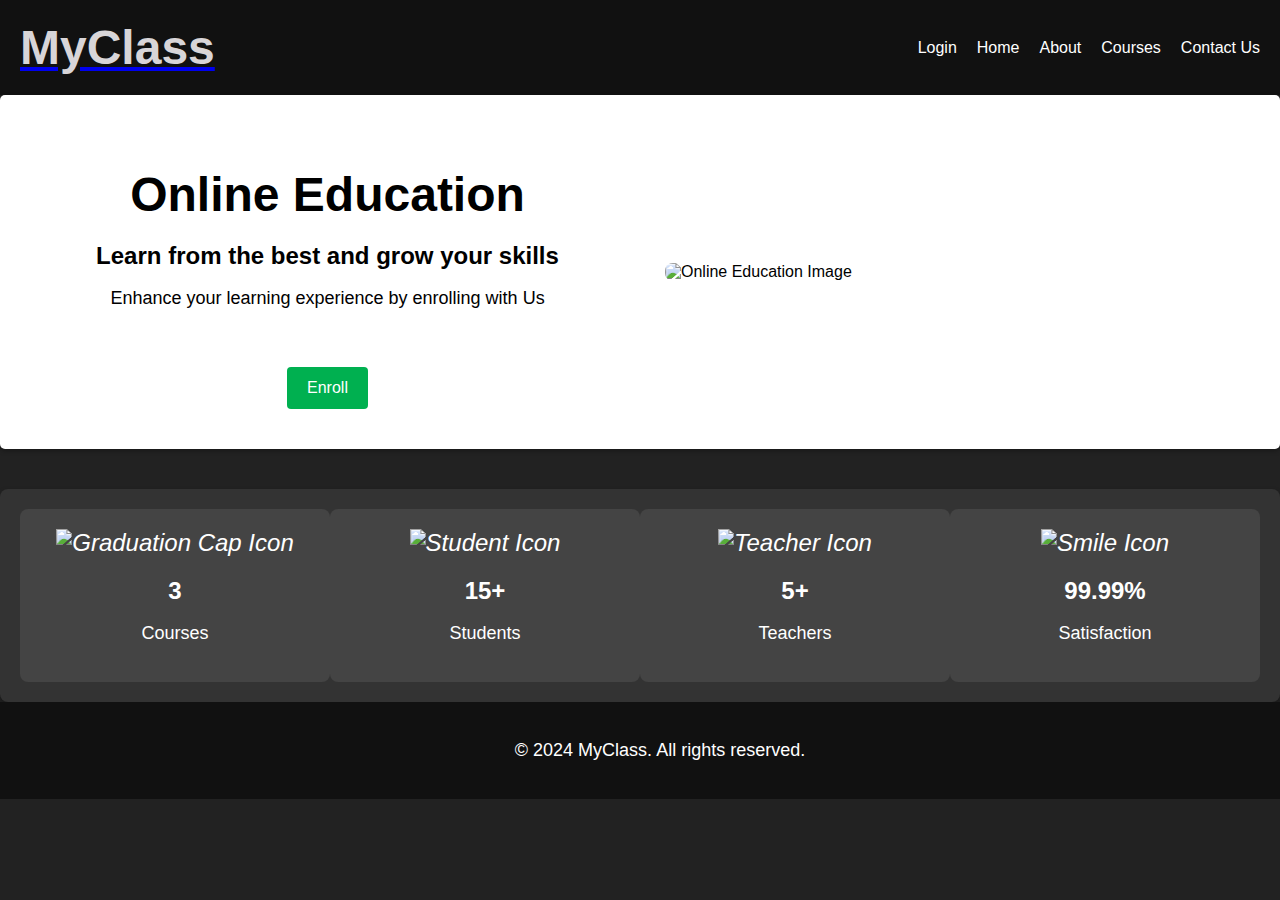
==== index.html @ d59af435 "Add files via upload" ====
<!DOCTYPE html>
<html lang="en">
<head>
  <meta charset="UTF-8">
  <meta name="viewport" content="width=device-width, initial-scale=1.0">
  <title>MyClass - Online Education</title>
  <link rel="stylesheet" href="style.css">
</head>
<body>
  <header>
    <a href="index.html"><h1>MyClass</h1></a>
    <nav>
      <ul>
        <li><a href="login.html">Login</a></li>
        <li><a href="#">Home</a></li>
        <li><a href="#">About</a></li>
        <li><a href="#">Courses</a></li>
        <li><a href="contact.html" class="cta">Contact Us</a></li>
      </ul>
    </nav>
  </header>
  <main>
    <section class="container">
      <div class="content">
        <h1>Online Education</h1>
        <h2>Learn from the best and grow your skills</h2>
        <p>Enhance your learning experience by enrolling with Us</p>
        <button class="cta">Enroll</button>
      </div>
      <div class="image">
        <img src="C:\Users\shari\Desktop\projectdemo1\EDU.jpg" alt="Online Education Image">
      </div>
    </section>
    <section class="stats">
      <div class="stat">
        <i><img src="C:\Users\shari\Desktop\projectdemo1\gradcap.png" alt="Graduation Cap Icon"></i>
        <h2>3</h2>
        <p>Courses</p>
      </div>
      <div class="stat">
        <i><img src="C:\Users\shari\Desktop\projectdemo1\stud.png" alt="Student Icon"></i>
        <h2>15+</h2>
        <p>Students</p>
      </div>
      <div class="stat">
        <i><img src="C:\Users\shari\Desktop\projectdemo1\teach.jpg" alt="Teacher Icon"></i>
        <h2>5+</h2>
        <p>Teachers</p>
      </div>
      <div class="stat">
        <i><img src="C:\Users\shari\Desktop\projectdemo1\smile.png" alt="Smile Icon"></i>
        <h2>99.99%</h2>
        <p>Satisfaction</p>
      </div>
    </section>
  </main>
  <footer>
    <p>&copy; 2024 MyClass. All rights reserved.</p>
  </footer>
  <script src="script.js"></script>
</body>
</html>
---- style.css ----
/* General Styles */
body {
    margin: 0;
    font-family: sans-serif;
    background-color: #222;
    color: #fff;
  }
  
  header {
    display: flex;
    justify-content: space-between;
    align-items: center;
    padding: 20px;
    background-color: #111;
  }
  
  header h1 {
    margin: 0;
    color: #d8d5d8;
  }
  
  nav ul {
    display: flex;
    list-style: none;
    margin: 0;
    padding: 0;
  }
  
  nav li {
    margin-left: 20px;
  }
  
  nav a {
    text-decoration: none;
    color: #fff;
  }
  
  nav a:hover {
    color: #00b050;
  }
  
  /* Container and Content */
  .container {
    padding: 40px;
    display: flex;
    align-items: center;
    justify-content: space-between; /* Adjusted for better alignment */
    background-color: #fff;
    color: #000;
    border-radius: 5px;
    box-shadow: 0 2px 5px rgba(0, 0, 0, 0.3);
    max-width: 1200px; /* Added to control width */
    margin: 0 auto; /* Center the container */
  }
  
  .content {
    text-align: center;
    margin-right: 50px;
    flex: 1;
  }
  
  h1 {
    font-size: 48px;
    margin-bottom: 20px;
  }
  
  h2 {
    font-size: 24px;
    margin-bottom: 10px;
  }
  
  p {
    font-size: 18px;
  }
  
  .cta {
    margin-top: 40px;
  }
  
  button {
    background-color: #00b050;
    color: #fff;
    padding: 12px 20px;
    border: none;
    border-radius: 4px;
    font-size: 16px;
    cursor: pointer;
    transition: all 0.3s ease;
  }
  
  button:hover {
    background-color: #007a38;
    transform: scale(1.05);
  }
  
  /* Image Styles */
  .image {
    width: 400px;
    flex: 1;
  }
  
  .image img {
    width: 100%;
    height: auto;
    display: block;
    border-radius: 8px; /* Slightly rounded corners */
    animation: moveAnimation 5s infinite; /* Apply the moving animation */
  }
  
  /* Stats Section */
  .stats {
    display: flex;
    justify-content: space-around;
    margin-top: 40px;
    padding: 20px;
    background-color: #333;
    border-radius: 8px;
    box-shadow: 0 2px 5px rgba(0, 0, 0, 0.3);
  }
  
  .stat {
    background-color: #444;
    padding: 20px;
    border-radius: 8px;
    text-align: center;
    width: 22%; /* Adjusted width */
    transition: background-color 0.3s, transform 0.3s;
  }
  
  .stat:hover {
    background-color: #555;
    transform: translateY(-5px);
  }
  
  .stat i {
    display: block;
    font-size: 24px;
    margin-bottom: 10px;
  }
  
  .stat img {
    width: 50px;  /* Adjusted image size */
    height: auto;
  }
  
  footer {
    padding: 20px;
    background-color: #111;
    text-align: center;
    color: #fff;
    position: relative;
    bottom: 0;
    width: 100%;
  }
  
  /* Media Queries for Responsiveness */
  @media (max-width: 768px) {
    .container {
      flex-direction: column;
      padding: 20px;
    }
  
    .content {
      margin-right: 0;
      margin-bottom: 20px;
    }
  
    .image {
      width: 100%;
    }
  
    .stats {
      flex-direction: column;
    }
  
    .stat {
      width: 100%;
      margin-bottom: 20px;
    }
  
    h1 {
      font-size: 36px;
    }
  
    h2 {
      font-size: 20px;
    }
  }
  /* Keyframes for moving animation */
@keyframes moveAnimation {
  0% {
    transform: translateX(0);
  }
  50% {
    transform: translateX(10px); /* Move right */
  }
  100% {
    transform: translateX(0); /* Move back to original position */
  }
}
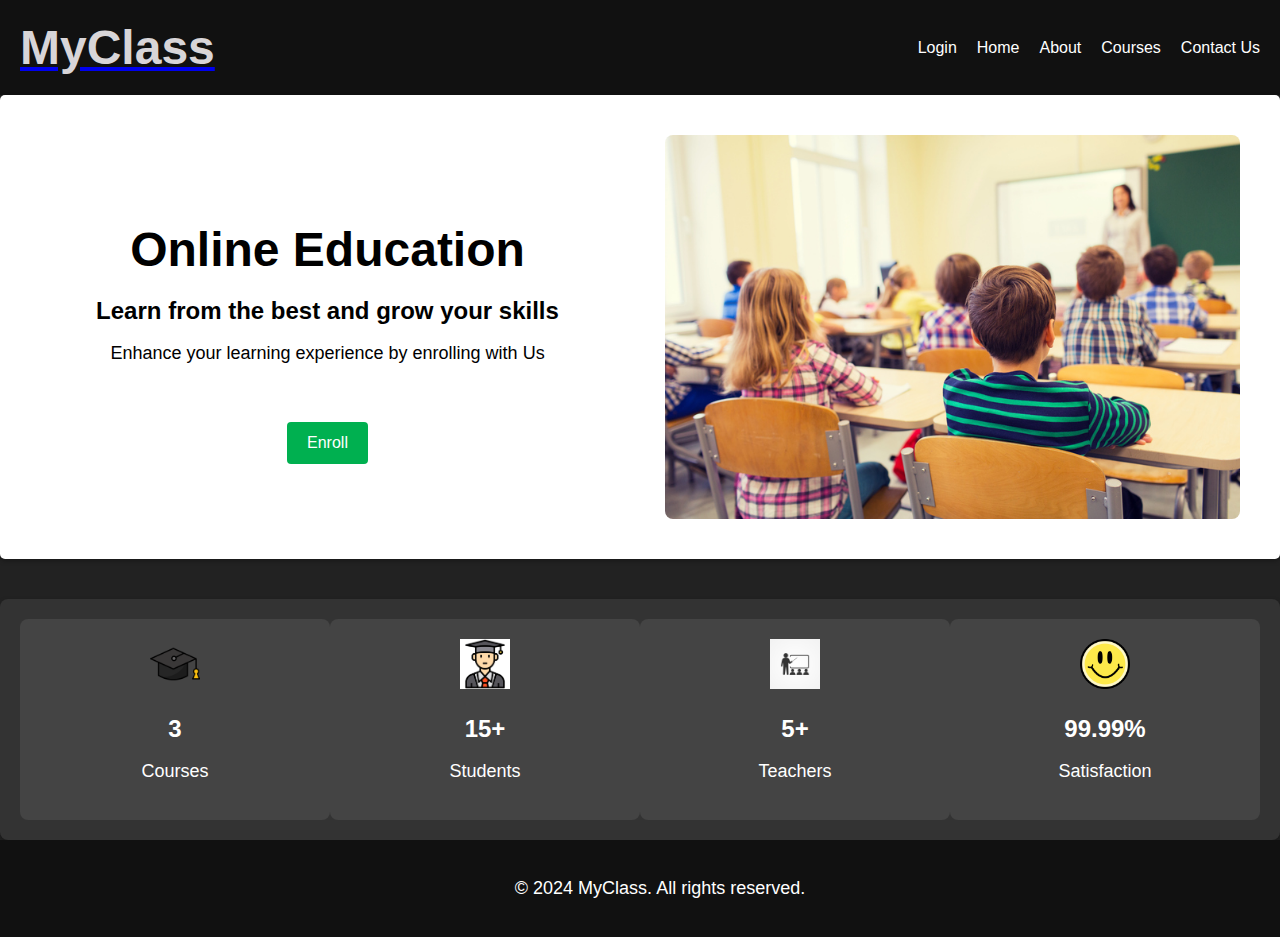
==== commit 465fbfdf: "Update index.html" ====
--- a/index.html
+++ b/index.html
@@ -28,27 +28,27 @@
         <button class="cta">Enroll</button>
       </div>
       <div class="image">
-        <img src="C:\Users\shari\Desktop\projectdemo1\EDU.jpg" alt="Online Education Image">
+        <img src="EDU.jpg" alt="Online Education Image">
       </div>
     </section>
     <section class="stats">
       <div class="stat">
-        <i><img src="C:\Users\shari\Desktop\projectdemo1\gradcap.png" alt="Graduation Cap Icon"></i>
+        <i><img src="gradcap.png" alt="Graduation Cap Icon"></i>
         <h2>3</h2>
         <p>Courses</p>
       </div>
       <div class="stat">
-        <i><img src="C:\Users\shari\Desktop\projectdemo1\stud.png" alt="Student Icon"></i>
+        <i><img src="stud.png" alt="Student Icon"></i>
         <h2>15+</h2>
         <p>Students</p>
       </div>
       <div class="stat">
-        <i><img src="C:\Users\shari\Desktop\projectdemo1\teach.jpg" alt="Teacher Icon"></i>
+        <i><img src="teach.jpg" alt="Teacher Icon"></i>
         <h2>5+</h2>
         <p>Teachers</p>
       </div>
       <div class="stat">
-        <i><img src="C:\Users\shari\Desktop\projectdemo1\smile.png" alt="Smile Icon"></i>
+        <i><img src="smile.png" alt="Smile Icon"></i>
         <h2>99.99%</h2>
         <p>Satisfaction</p>
       </div>
